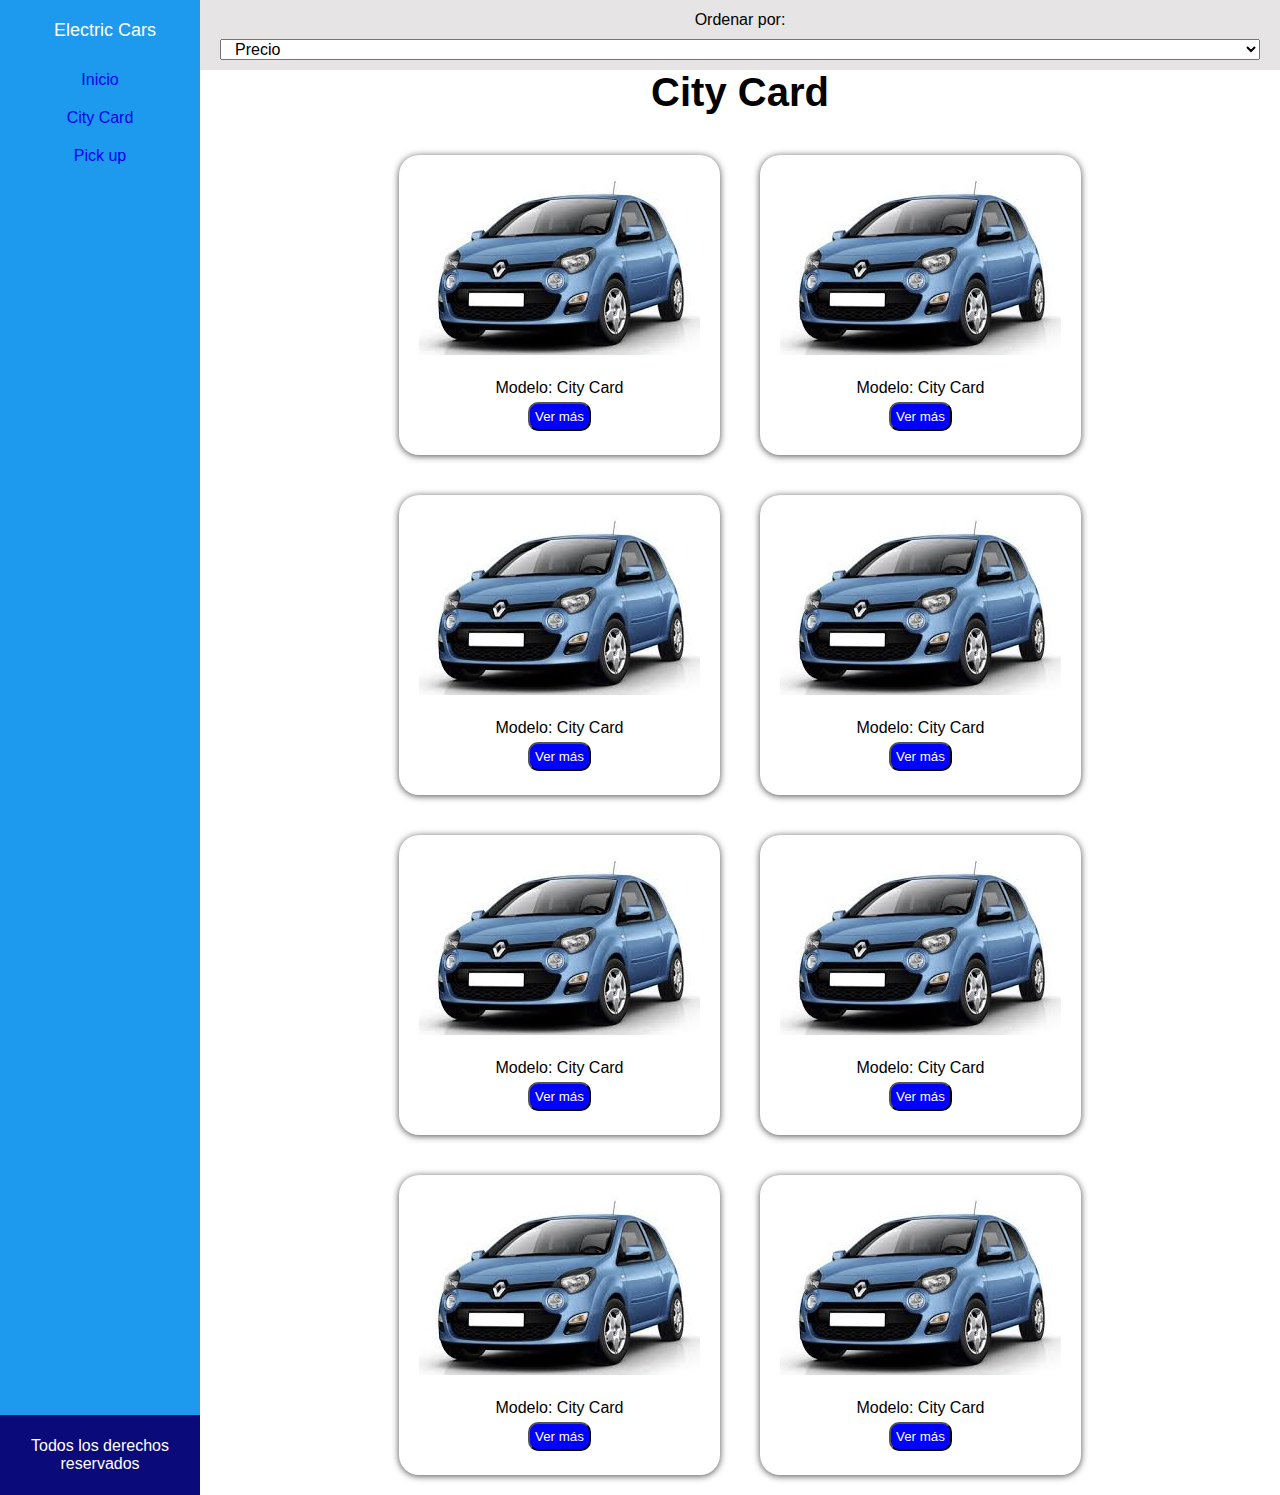
==== assets/pages/catalogo.html @ 6e88cabf "add - carga del proyecto" ====
<!DOCTYPE html>
<html lang="en">

<head>
    <meta charset="UTF-8">
    <meta name="viewport" content="width=device-width, initial-scale=1.0">
    <title>Desafio Semana04</title>
    <link rel="stylesheet" href="../css/styles.css">
    <!-- Iconos -->
    <link rel="stylesheet" href="https://use.fontawesome.com/releases/v5.15.4/css/all.css"
        integrity="sha384-DyZ88mC6Up2uqS4h/KRgHuoeGwBcD4Ng9SiP4dIRy0EXTlnuz47vAwmeGwVChigm" crossorigin="anonymous" />
</head>

<body>
    <div class="contenedor">
        <nav class="navigation">
            <div class="logo">
                <i class="fas fa-car"></i>
                <p>Electric Cars</p>
            </div>
            <div class="menu">
                <p><a href="../../index.html">Inicio</a></p>
                <p><a href="#">City Card</a></p>
                <p><a href="./pickup.html">Pick up</a></p>
            </div>
        </nav>
        <aside class="aside">
            <p>Ordenar por:</p>
            <select name="orden" id="orden">
                <option value="precio">Precio</option>
            </select>
        </aside>
        <main class="main">
            <p class="titulopagina">City Card</p>
            <div class="cards">
                <div class="card">
                    <div class="card-img"><img src="../img/auto.jpeg" alt="auto"></div>
                    <div class="card-main">
                        <p>Modelo: City Card</p>
                    </div>
                    <div class="card-footer"><button>Ver más</button></div>
                </div>
                <div class="card">
                    <div class="card-img"><img src="../img/auto.jpeg" alt="auto"></div>
                    <div class="card-main">
                        <p>Modelo: City Card</p>
                    </div>
                    <div class="card-footer"><button>Ver más</button></div>
                </div>
                <div class="card">
                    <div class="card-img"><img src="../img/auto.jpeg" alt="auto"></div>
                    <div class="card-main">
                        <p>Modelo: City Card</p>
                    </div>
                    <div class="card-footer"><button>Ver más</button></div>
                </div>
                <div class="card">
                    <div class="card-img"><img src="../img/auto.jpeg" alt="auto"></div>
                    <div class="card-main">
                        <p>Modelo: City Card</p>
                    </div>
                    <div class="card-footer"><button>Ver más</button></div>
                </div>
                <div class="card ocultar">
                    <div class="card-img"><img src="../img/auto.jpeg" alt="auto"></div>
                    <div class="card-main">
                        <p>Modelo: City Card</p>
                    </div>
                    <div class="card-footer"><button>Ver más</button></div>
                </div>
                <div class="card ocultar">
                    <div class="card-img"><img src="../img/auto.jpeg" alt="auto"></div>
                    <div class="card-main">
                        <p>Modelo: City Card</p>
                    </div>
                    <div class="card-footer"><button>Ver más</button></div>
                </div>
                <div class="card ocultar">
                    <div class="card-img"><img src="../img/auto.jpeg" alt="auto"></div>
                    <div class="card-main">
                        <p>Modelo: City Card</p>
                    </div>
                    <div class="card-footer"><button>Ver más</button></div>
                </div>
                <div class="card ocultar">
                    <div class="card-img"><img src="../img/auto.jpeg" alt="auto"></div>
                    <div class="card-main">
                        <p>Modelo: City Card</p>
                    </div>
                    <div class="card-footer"><button>Ver más</button></div>
                </div>
            </div>
        </main>
        <footer class="footer">
            <p>
                <i class="fab fa-facebook-square"></i>
                <i class="fab fa-instagram"></i>
            </p>
            <p>Todos los derechos reservados</p>
        </footer>
    </div>

</body>

</html>
---- assets/css/styles.css ----
* {
    margin: 0;
    padding: 0;
    box-sizing: border-box;
    font-family: "Segoe UI", Tahoma, Geneva, Verdana, sans-serif;
}

@keyframes cambioColor {
    0%{
        color: #F79256;
    }
    20%{
        color: #FBD1A2;
    }
    40%{
        color: #7DCFB6;
    }
    60%{
        color: green;
    }
    80%{
        color: #00B2CA;
    }
    100%{
        color: #1D4389;
    }
}

.navigation {
    grid-area: navigation;
    background-color: rgb(29, 154, 238);
    display: flex;

    flex-direction: column;
    @media (max-width: 576px) {
        /* justify-content: space-between; */
    }
    @media (min-width: 576px) {
    }
}

.aside {
    grid-area: aside;
    background-color: rgb(230, 228, 228);
    display: flex;
    text-align: center;
    flex-direction: column;
    justify-content: center;
    justify-items: center;
    padding: 20px;
}

aside select{
    margin-top: 10px;
    font-size: 16px;
}

select{
    padding-left: 10px;
}

.main {
    grid-area: main;
    background-color: #fff;
    display: flex;
    flex-direction: column;
    align-items: center;
    justify-content: center;
}

.cards{
    display: flex;
    flex-wrap: wrap;
    justify-content: center;
    @media (max-width: 576px) {
        align-items: center;
        flex-direction: column;
    }
}


.footer {
    grid-area: footer;
    color: #fff;
    background-color: rgb(10, 10, 122);
    text-align: center;
    display: flex;
    flex-direction: column;
    justify-content: center;
    justify-items: center;
}

.contenedor {
    display: grid;
    @media (max-width: 576px) {
        grid-template-rows: 80px 70px auto 70px;
        grid-template-areas:
            "navigation"
            "aside"
            "main"
            "footer";
        height: 100vh;
    }
    @media (min-width: 576px) {
        grid-template-columns: 200px auto;
        grid-template-rows: 70px auto 80px;
        grid-template-areas:
            "navigation aside"
            "navigation main"
            "footer main";
        height: 100vh;
    }
}

/* Nav */
.logo{
    display: flex;
    align-items: center;
    color: #fff;
    font-size: 18px;
    padding: 20px;
    @media (max-width: 576px) {
        justify-content: start;
    }
    @media (min-width: 576px) {
        justify-content: center;
    }
}

.logo i{
    padding-right: 10px;
}

/*Aplica ANIMACION*/
.logoIndex{
    @media (max-width: 576px) {
        /* margin-left: -70px; */
    }

    margin-top: -70px;
    display: flex;
    flex-direction: column;
    justify-items: center;
    height: 100%;
    justify-content: center;
    animation: cambioColor 4s  infinite ;
}

.logo2{
    text-align: center;
    font-size: 50px;
}

.menu{
    text-align: center;
    color: #fff;
    @media (max-width: 576px) {
        margin-top: -25px;
        display: flex;
        align-items: center;
    }
}
.menu p{
    padding: 10px;
}

.menu a{
    text-decoration: none;
}


.card{
    margin: 20px;
    display: flex;
    flex-direction: column;
    align-items: center;
    height: 300px;
    background-color: #fff;
    border-radius: 20px;
    box-shadow: 0px 1px 7px 0px rgb(76, 76, 76);
    transition: all .2s ease-in-out;
}

.card:hover{
    transform: scale(1.1);
}

.card-img{
    padding: 20px;
}

.card-footer button{
    background-color: blue;
    color: #fff;
    padding: 5px;
    border-radius: 10px;
    margin-top: 5px;
}

.ocultar{
    @media (max-width: 576px) {
        display: none;
    }
}


.titulopagina{
    font-size: 40px;
    font-weight: bold;
    padding-bottom: 20px;
}

.cardpk{
    margin: 20px;
    display: flex;
    flex-direction: column;
    align-items: center;
    height: 300px;
    background-color: #fff;
    border-radius: 20px;
    box-shadow: 0px 1px 7px 0px rgb(76, 76, 76);
    transition: all .2s ease-in-out;
}

.cardpk:hover{
    background-color: #3e8e41;
    color: white;
}

.card-img-pk img{
    height: 200px;
}
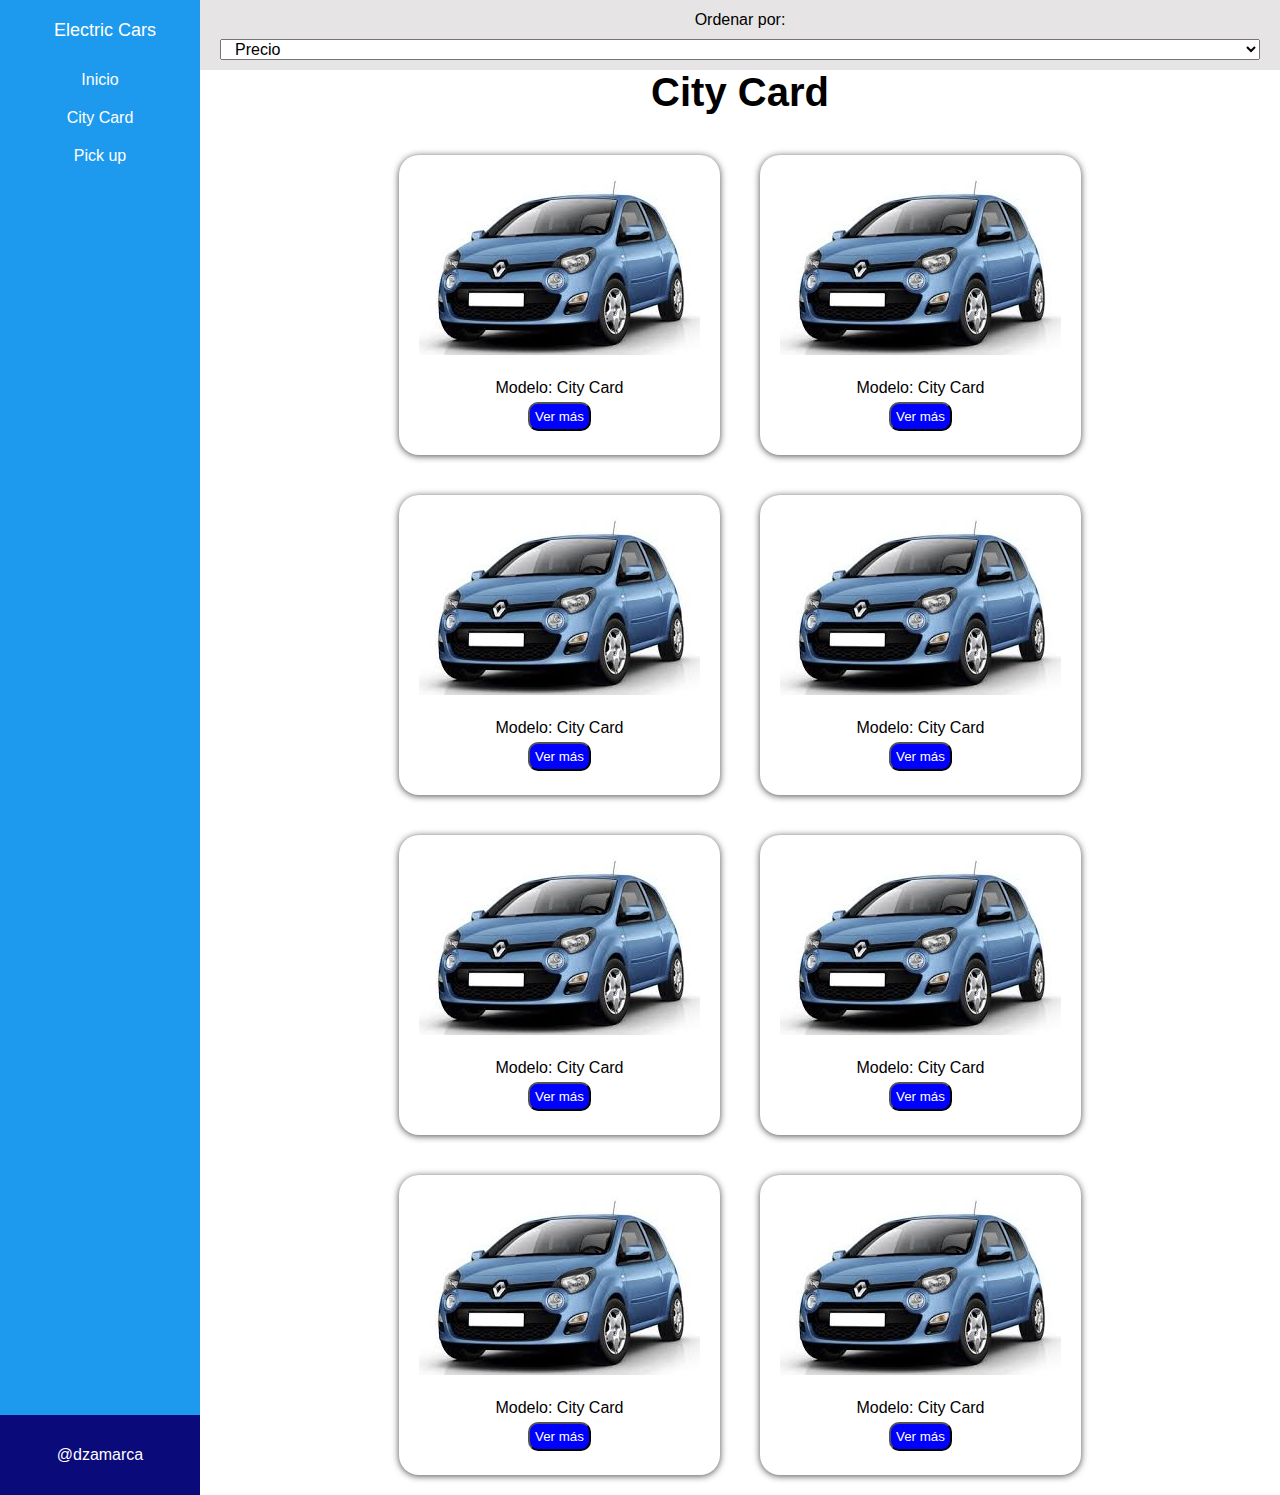
==== commit a0e7e26f: "change - enlace footer" ====
--- a/assets/pages/catalogo.html
+++ b/assets/pages/catalogo.html
@@ -93,10 +93,12 @@
         </main>
         <footer class="footer">
             <p>
-                <i class="fab fa-facebook-square"></i>
-                <i class="fab fa-instagram"></i>
+                <a href="https://www.facebook.com/dzamarca" target="_blank">
+                    <i class="fab fa-facebook-square"></i></a>
+                <a href="https://www.facebook.com/dzamarca" target="_blank">
+                    <i class="fab fa-linkedin"></i></a>
             </p>
-            <p>Todos los derechos reservados</p>
+            <p>@dzamarca</p>
         </footer>
     </div>
 
--- a/assets/css/styles.css
+++ b/assets/css/styles.css
@@ -88,6 +88,10 @@
     flex-direction: column;
     justify-content: center;
     justify-items: center;
+}
+
+.footer a{
+    color: #fff;
 }
 
 .contenedor {
@@ -166,7 +170,9 @@
 
 .menu a{
     text-decoration: none;
-}
+    color: #fff;
+}
+
 
 
 .card{
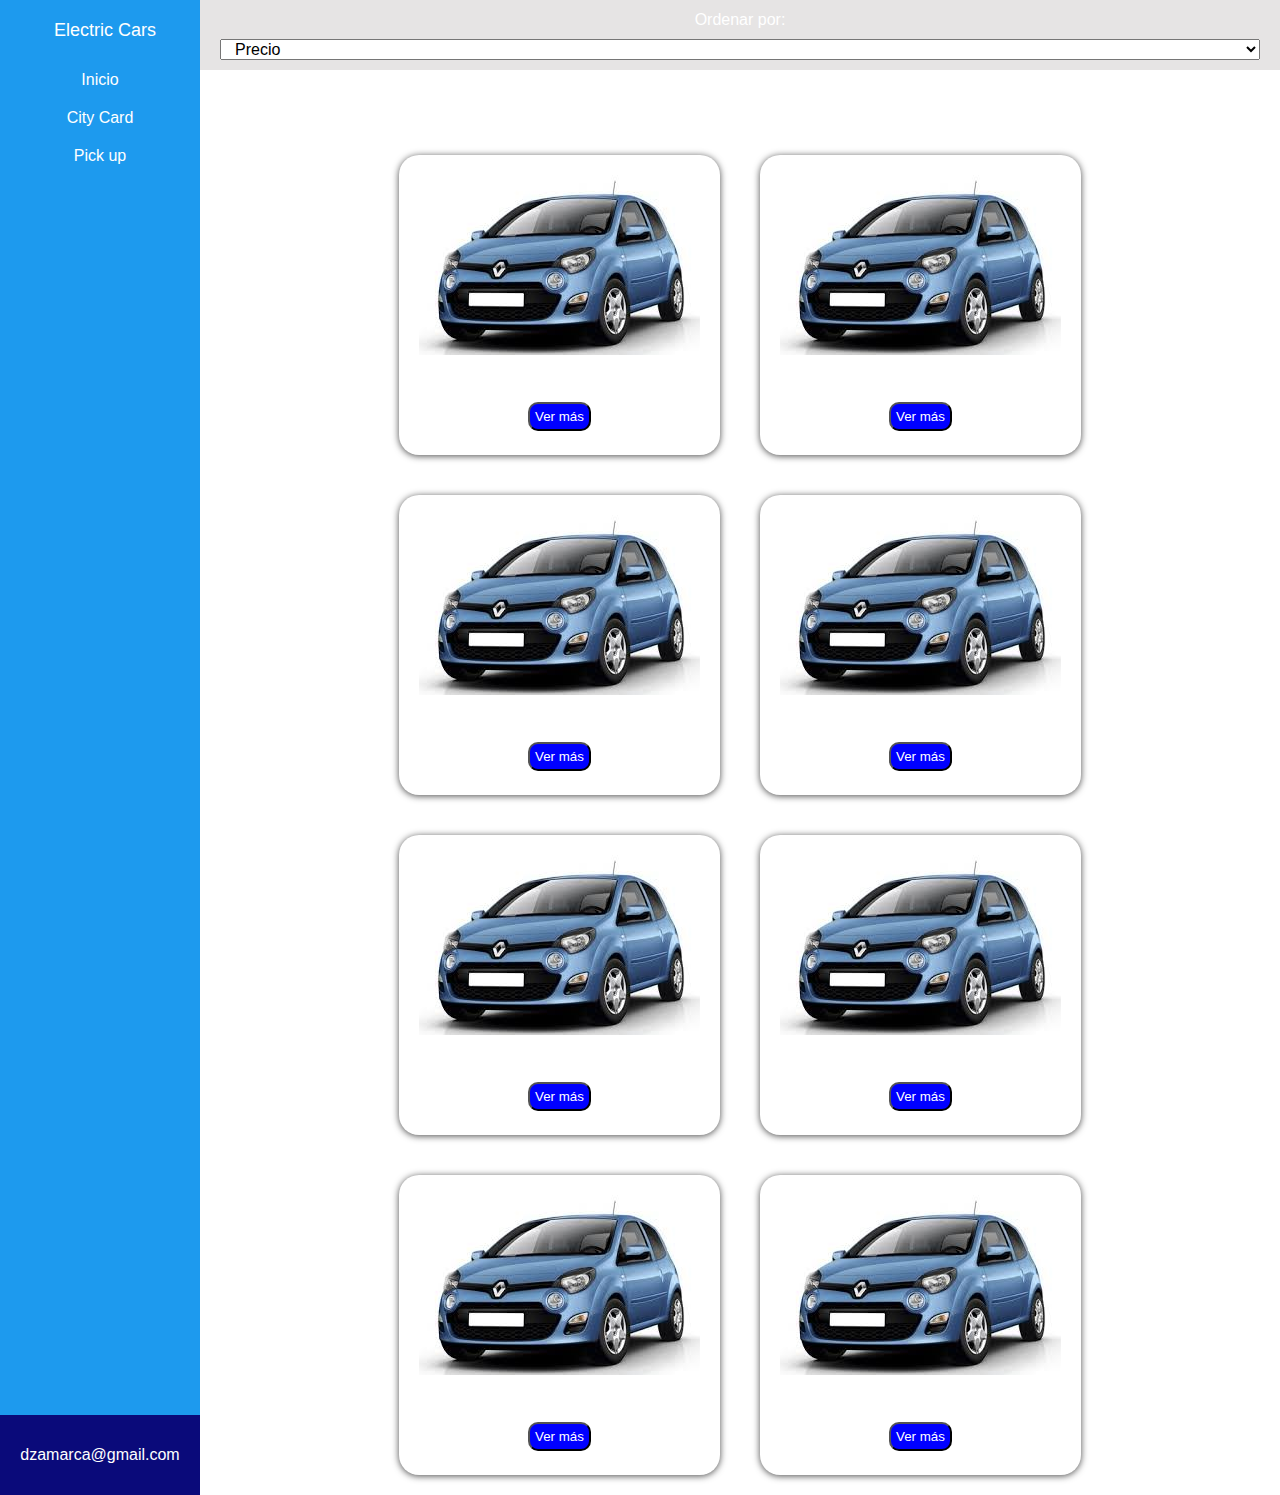
==== commit 3f09204c: "chage - corrige mail del footer" ====
--- a/assets/pages/catalogo.html
+++ b/assets/pages/catalogo.html
@@ -98,7 +98,7 @@
                 <a href="https://www.facebook.com/dzamarca" target="_blank">
                     <i class="fab fa-linkedin"></i></a>
             </p>
-            <p>@dzamarca</p>
+            <p>dzamarca@gmail.com</p>
         </footer>
     </div>
 
--- a/assets/css/styles.css
+++ b/assets/css/styles.css
@@ -235,4 +235,8 @@
 
 .card-img-pk img{
     height: 200px;
+}
+
+a:link, :visited, :hover, :active{
+    color: #fff;
 }